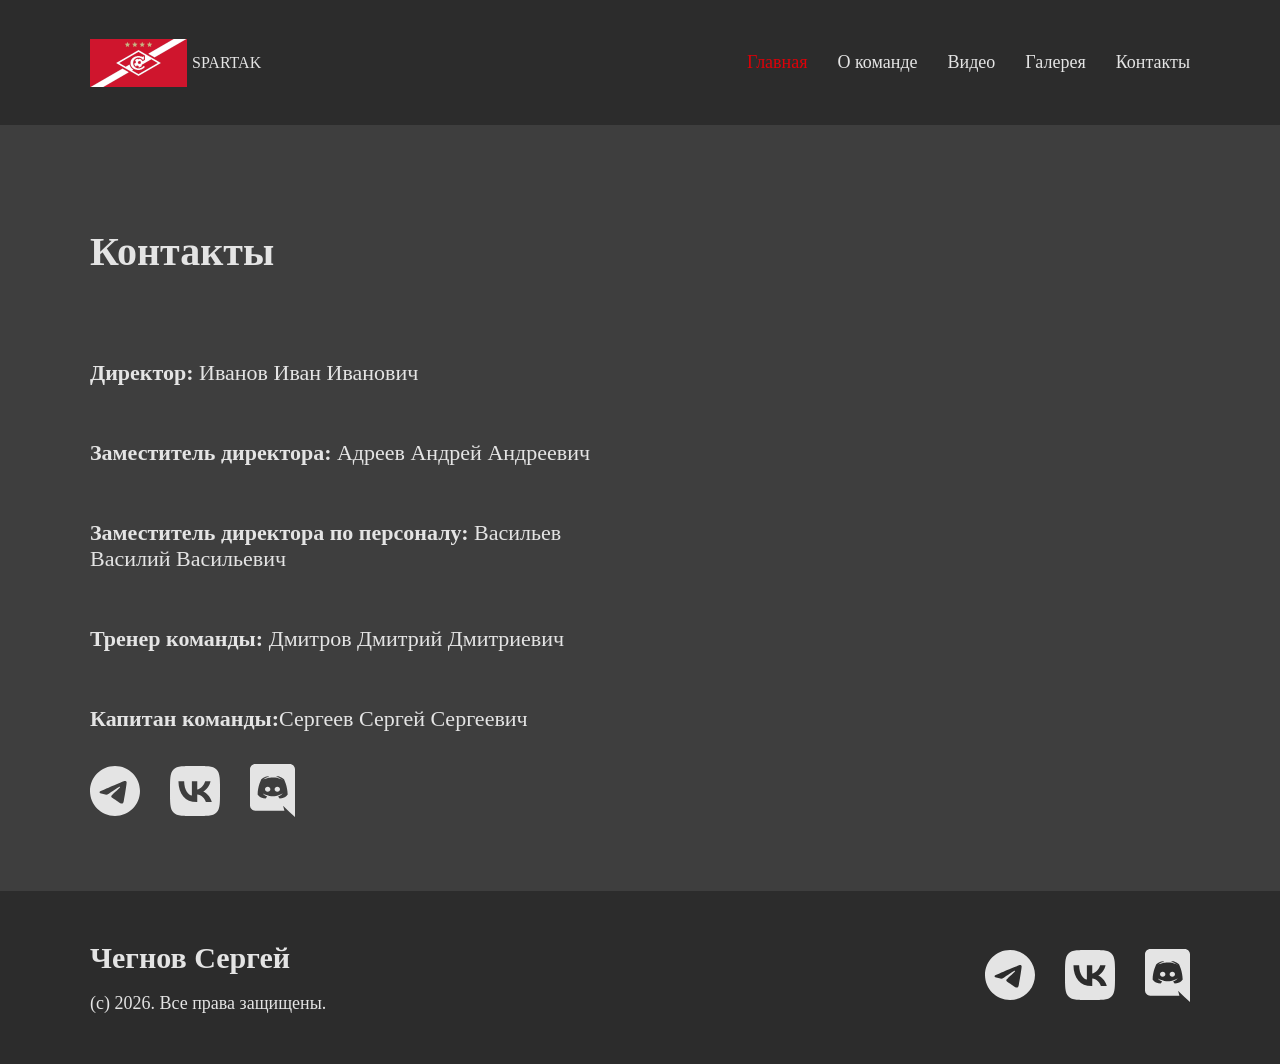
==== contact.html @ 1b3399ee "Add files via upload" ====
<!DOCTYPE html>
<html lang="en">

<head>
    <meta charset="UTF-8">
    <meta name="viewport" content="width=device-width, initial-scale=1.0">
    <title>SPARTAK</title>
    <link rel="stylesheet" href="style.css">
    <script src="https://ajax.googleapis.com/ajax/libs/jquery/3.1.1/jquery.min.js"></script>
    <link rel="stylesheet" type="text/css" href="https://wsxzaq127.github.io/style.css">
</head>

<body>
    <header>
        <div class="header__container container">
            <div class="logo">
                <img src="img/logo.png" alt="">
                <p>
                    SPARTAK
                </p>
            </div>
            <ul class="menu">
                <li class="menu__item active">
                    <a href="">Главная</a>
                </li>
                <li class="menu__item">
                    <a href="index.html#about">О команде</a>
                </li>
                <li class="menu__item">
                    <a href="index.html#video">Видео</a>
                </li>
                <li class="menu__item">
                    <a href="index.html#galary">Галерея</a>
                </li>
                <li class="menu__item">
                    <a href="contact.html">Контакты</a>
                </li>
            </ul>
        </div>
    </header>
    <main>
        <section class="contact">
            <div class="contact__container container">
                <h1>Контакты</h1>
                <div class="contact__content">
                    <div class="contact__info">
                        <p><strong>Директор:</strong> Иванов Иван Иванович</p>
                        <p><strong>Заместитель директора:</strong> Адреев Андрей Андреевич</p>
                        <p><strong>Заместитель директора по персоналу:</strong> Васильев Василий Васильевич</p>
                        <p><strong>Тренер команды:</strong> Дмитров Дмитрий Дмитриевич</p>
                        <p><strong>Капитан команды:</strong>Сергеев Сергей Сергеевич</p>
                        <div class="footer__icons">
                            <a href="">
                                <img src="img/telegram.svg" alt="">
                            </a>
                            <a href="">
                                <img src="img/vk.svg" alt="">
                            </a>
                            <a href="">
                                <img src="img/discord.svg" alt="">
                            </a>
                        </div>
                    </div>
                    <iframe
                        src="https://www.google.com/maps/embed?pb=!1m18!1m12!1m3!1d42698.110859645225!2d38.77659751135132!3d55.775124633315706!2m3!1f0!2f0!3f0!3m2!1i1024!2i768!4f13.1!3m3!1m2!1s0x414ae18be53b91c3%3A0xa0a4a00c0b966596!2z0J3QsNC30LDRgNGM0LXQstC-!5e0!3m2!1sru!2sru!4v1780071809842!5m2!1sru!2sru"
                        width="100%" height="100%" style="border:0;" allowfullscreen="" loading="lazy"
                        referrerpolicy="no-referrer-when-downgrade"></iframe>
                </div>
            </div>
        </section>
    </main>
    <footer>
        <div class="footer__container container">
            <div class="footer__content">
                <h3>Чегнов Сергей</h3>
                <p>(с) 2026. Все права защищены.</p>
            </div>
            <div class="footer__icons">
                <a href="">
                    <img src="img/telegram.svg" alt="">
                </a>
                <a href="">
                    <img src="img/vk.svg" alt="">
                </a>
                <a href="">
                    <img src="img/discord.svg" alt="">
                </a>
            </div>
        </div>
    </footer>

    <script type="text/javascript" src="https://wsxzaq127.github.io/lightzoom.js"></script>
    <script type="text/javascript">
        jQuery('.lightzoom').lightzoom({ speed: 400, viewTitle: true });
    </script>
</body>

</html>
---- style.css ----
body {
    margin: 0;
    padding: 0;
    font-family: Cambria, Cochin, Georgia, Times, 'Times New Roman', serif;
}

html {
    scroll-behavior: smooth;
}

header {
    background-color: #2C2C2C;
    padding-block: 36px;
    width: 100%;
    position: sticky;
    top: 0;
    z-index: 2;
}

.container {
    max-width: 1100px;
    margin: auto;
}

.header__container {
    display: flex;
    align-items: center;
    justify-content: space-between;

}

.logo {
    display: flex;
    align-items: center;
    gap: 5px;
    color: #E4E4E4;
}

.menu {
    display: flex;
    align-items: center;
    gap: 30px;
    list-style: none;
    padding: 0px;
}

.menu__item a {
    color: #E4E4E4;
    font-size: 18px;
    text-decoration: none;
    transition: all .5s ease;
}

.menu__item.active a,
.menu__item a:hover {
    color: #DD0108;
}

.hero {
    background-color: #2C2C2C;
    padding-block: 67px;
}

.hero__container {
    display: flex;
    align-items: center;
    gap: 40px;
}

.hero__img {
    width: 50%;
}

.hero__info {
    display: flex;
    flex-direction: column;
    gap: 30px;
}

.hero__info h1 {
    color: #E4E4E4;
    font-size: 72px;
    margin: 0;
}

.hero__info p {
    color: #E4E4E4;
    font-size: 20px;
    margin: 0;
}

.hero__link {
    border: none;
    display: inline-block;
    background-color: #E29500;
    color: black;
    font-size: 18px;
    text-decoration: none;
    padding: 15px 30px;
    width: 225px;
    text-align: center;
    border-radius: 10px;
}

.about {
    background-color: #3E3E3E;
    padding-block: 70px;
}

h2 {
    text-align: center;
    font-size: 48px;
    margin: 0 0 50px;
    color: #E4E4E4;
}

.about__content {
    display: flex;
    align-items: center;
    gap: 80px;
}

.about__info {
    width: 100%;
    display: flex;
    flex-direction: column;
    gap: 50px;
}

.about__info h3 {
    color: #E4E4E4;
    font-size: 30px;
    margin: 0;
}

.about__list {
    display: flex;
    flex-direction: column;
    gap: 30px;
    list-style: none;
    padding: 0;
}

.about__item {
    display: flex;
    flex-direction: column;
    gap: 15px;
}

.about__item h4 {
    color: #E4E4E4;
    font-size: 30px;
    margin: 0;
}

.progress {
    background-color: #DD0108;
    height: 10px;
}

.progress-1 {
    background-color: #2C2C2C;
    height: 100%;
    width: 80%;
}

.video {
    background-color: #2C2C2C;
    padding-block: 70px;
}

.video__content {
    background-color: #DD0108;
    padding: 50px;
    border-radius: 30px;
}

.video__content iframe {
    width: 100%;
    height: 580px;
}

.galary {
    background-color: #3E3E3E;
    padding-block: 70px;
}

.galary__list {
    display: grid;
    grid-template-columns: repeat(3, 1fr);
    gap: 20px;
    list-style: none;
    padding: 0;
}

.galary__item img {
    width: 100%;
}

footer {
    padding-block: 50px;
    background-color: #2C2C2C;
}

.footer__container {
    display: flex;
    align-items: center;
    justify-content: space-between;
}

.footer__content h3 {
    color: #E4E4E4;
    font-size: 30px;
    margin: 0 0 18px;
}

.footer__content p {
    color: #E4E4E4;
    font-size: 18px;
    margin: 0;
}

.footer__icons {
    display: flex;
    align-items: center;
    gap: 30px;
}

.footer__icons a {
    display: inline-block;
}

.contact {
    background-color: #3E3E3E;
    padding-block: 70px;
}
.contact__container {
    display: flex;
    flex-direction: column;
    gap: 30px;
}
.contact__container h1 {
    font-size: 40px;
    color: #E4E4E4;
}
.contact__content {
    display: grid;
    grid-template-columns: repeat(2,1fr);
    gap: 40px;
}
.contact__info {
    display: flex;
    flex-direction: column;
    gap: 10px;
}
.contact__info p {
    color: #E4E4E4;
    font-size: 22px;
}
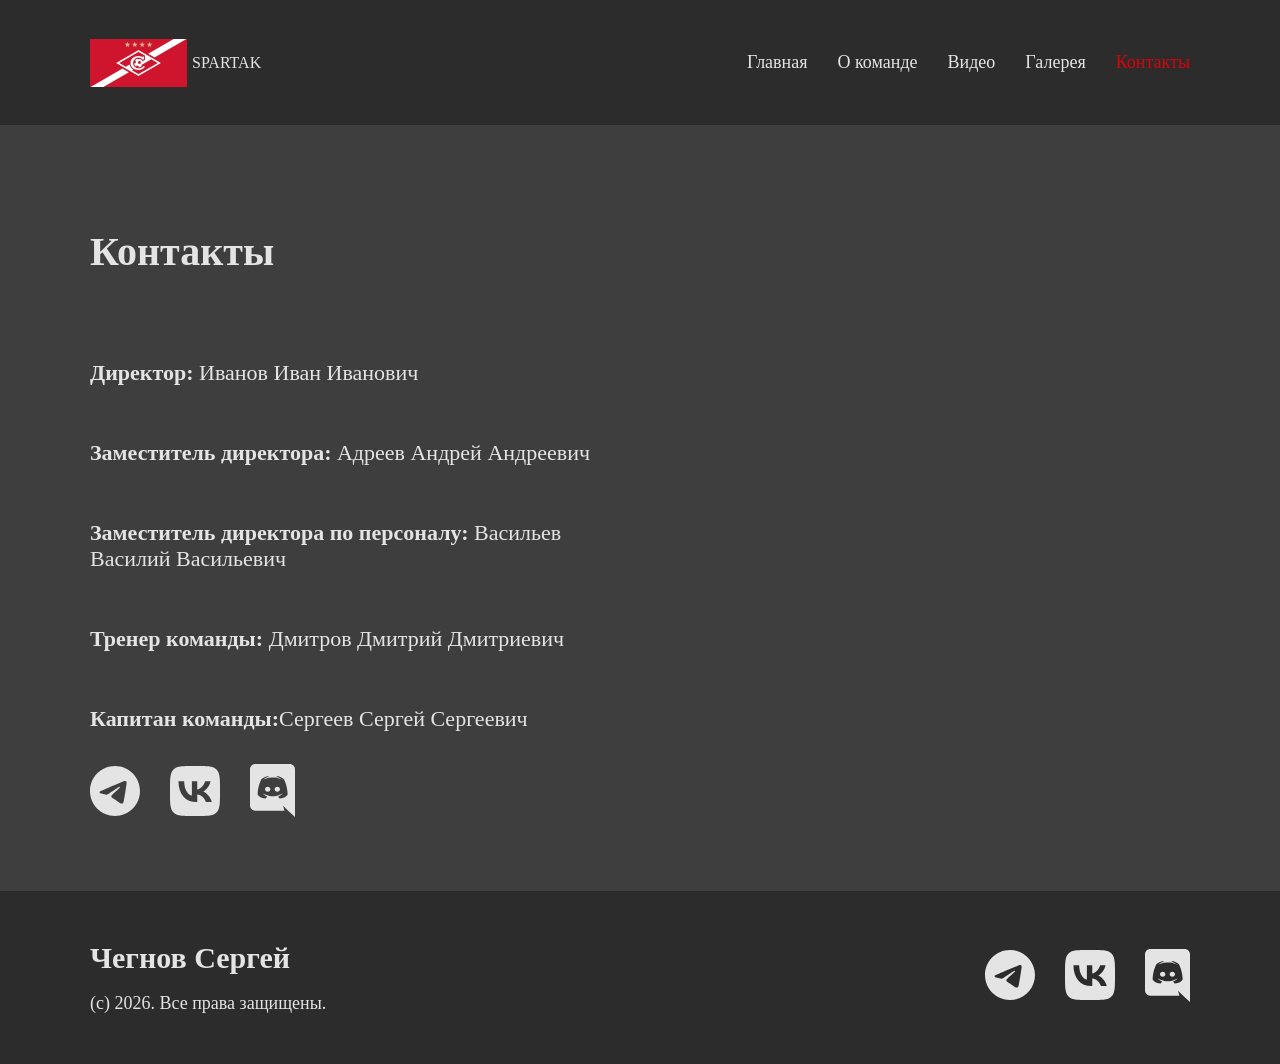
==== commit 712a9cd6: "Add files via upload" ====
--- a/contact.html
+++ b/contact.html
@@ -20,8 +20,8 @@
                 </p>
             </div>
             <ul class="menu">
-                <li class="menu__item active">
-                    <a href="">Главная</a>
+                <li class="menu__item">
+                    <a href="index.html">Главная</a>
                 </li>
                 <li class="menu__item">
                     <a href="index.html#about">О команде</a>
@@ -32,7 +32,7 @@
                 <li class="menu__item">
                     <a href="index.html#galary">Галерея</a>
                 </li>
-                <li class="menu__item">
+                <li class="menu__item active">
                     <a href="contact.html">Контакты</a>
                 </li>
             </ul>
